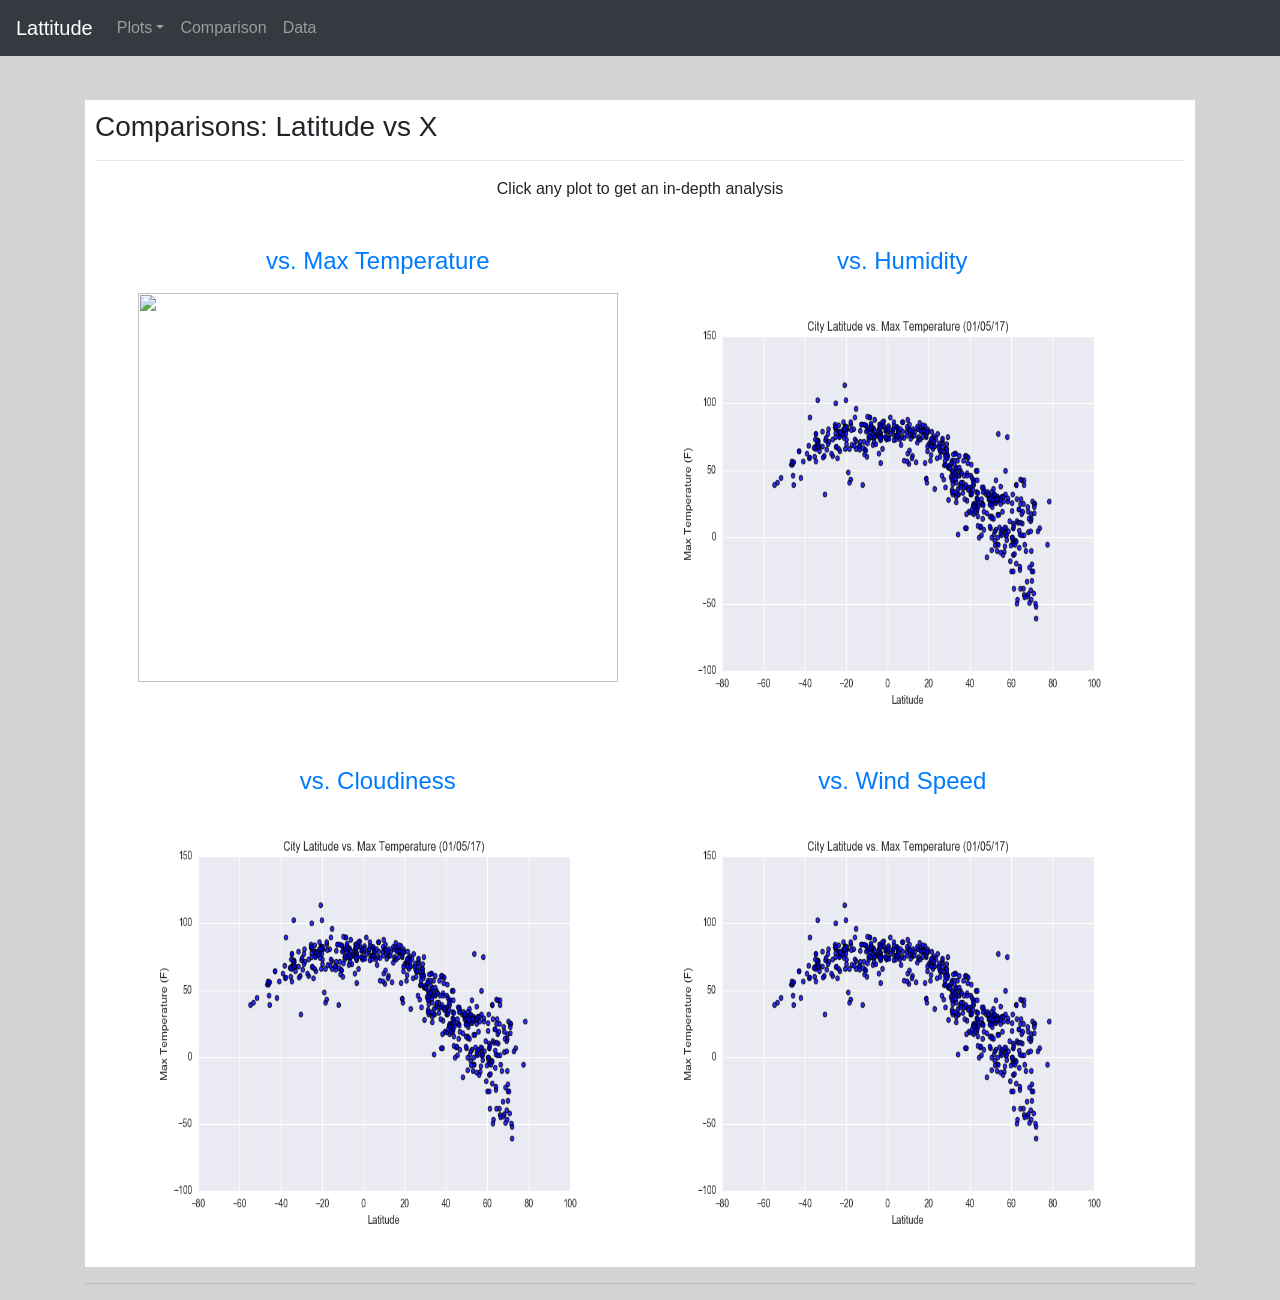
==== WebVisualizations/comparisons.html @ ae3412d1 "add code files" ====
<!doctype html>
<html lang="en">
  <head>
    <meta charset="utf-8">
    <meta name="viewport" content="width=device-width, initial-scale=1, shrink-to-fit=no">
    <meta name="description" content="">
    <meta name="author" content="Mark Otto, Jacob Thornton, and Bootstrap contributors">
    <meta name="generator" content="Jekyll v3.8.6">
 

     <!-- Bootstrap core CSS -->
    <link rel="stylesheet" href="https://maxcdn.bootstrapcdn.com/bootstrap/4.4.1/css/bootstrap.min.css">
    <link rel="stylesheet" href="./css/style.css">
    
   
    <!-- Custom styles for this template -->
    <link href="jumbotron.css" rel="stylesheet">
  </head>
  <body>
    <nav class="navbar navbar-expand-md navbar-dark fixed-top bg-dark">
  <a class="navbar-brand" href="./index.html">Lattitude</a>
  <button class="navbar-toggler" type="button" data-toggle="collapse" data-target="#navbarsExampleDefault" aria-controls="navbarsExampleDefault" aria-expanded="false" aria-label="Toggle navigation">
    <span class="navbar-toggler-icon"></span>
  </button>

  <div class="collapse navbar-collapse" id="navbarsExampleDefault">
    <ul class="navbar-nav mr-auto">
        <li class="nav-item dropdown">
            <a class="nav-link dropdown-toggle" href="#" id="dropdown01" data-toggle="dropdown" aria-haspopup="true" aria-expanded="false">Plots</a>
            <div class="dropdown-menu" aria-labelledby="dropdown01">
              <a class="dropdown-item" href="./maxtemp.html">Max Temperature</a>
              <a class="dropdown-item" href="./humidity.html">Humidity</a>
              <a class="dropdown-item" href="./cloudiness.html">Cloudiness</a>
              <a class="dropdown-item" href="./windspeed.html">Wind Speed</a>
            </div>
        </li>
      <li class="nav-item">
        <a class="nav-link" href="./comparisons.html">Comparison</a>
      </li>
      <li class="nav-item">
        <a class="nav-link" href="./data.html">Data</a>
      </li>
    </ul>
  </div>
</nav>

<main role="main">

   <div class="container">
    <!-- Example row of columns -->
    <div class="row">
      <div class="col-md-12 c_section">
        <div>
        <h3>Comparisons: Latitude vs X</h3>
        <hr></hr>
        <p>Click any plot to get an in-depth analysis</p>
        <div class="c_image">
          <a href="./maxtemp.html">
            <div><h4>vs. Max Temperature</h4></div>
            <img src=".././assets/images/Fig1.png" />
          </a>
        </div>
        <div class="c_image">
          <a href="./humidity.html">
            <div><h4>vs. Humidity</h4></div>
            <img src="./assets/images/Fig1.png" />
          </a>
        </div>
        <div class="c_image">
          <a href="./cloudiness.html">
            <div><h4>vs. Cloudiness</h4></div>
            <img src="./assets/images/Fig1.png" />
          </a>
        </div>
        <div class="c_image">
          <a href="./windspeed.html">
            <div><h4>vs. Wind Speed</h4></div>
            <img src="./assets/images/Fig1.png" />
          </a>
        </div>
      </div>
      </div>
    </div>
    <hr>
  </div> 
</main>
    <script src="https://code.jquery.com/jquery-3.3.1.slim.min.js" integrity="sha384-q8i/X+965DzO0rT7abK41JStQIAqVgRVzpbzo5smXKp4YfRvH+8abtTE1Pi6jizo" crossorigin="anonymous"></script>
    <script src="https://stackpath.bootstrapcdn.com/bootstrap/4.1.3/js/bootstrap.min.js" integrity="sha384-ChfqqxuZUCnJSK3+MXmPNIyE6ZbWh2IMqE241rYiqJxyMiZ6OW/JmZQ5stwEULTy" crossorigin="anonymous"></script>
</body>
</html>
---- WebVisualizations/css/style.css ----
body{
    background-color: lightgray;
  }
  .container{
    margin-top: 100px;
  }  


  .m_section div{
    width: 100%;
    height: 100%;
    background: white;
    padding: 25px;
  }

  .p_section div{
    width: 100%;
    height: 100%;
    background: white;
    padding: 25px;
    text-align: center;
  }

  .p_section p, .p_section h2{
    text-align: left;
  }

  .v_section div{
    background: white;
    padding: 10px;
  }

  .c_section div{
    background: white;
    padding: 10px;
    text-align: center;
  }

  .c_section h3{
    text-align: left;
  }

  .d_section div{
    background: white;
    padding: 10px;  
  }

  .m_image{
    width: 250px;
    height: 225px;
    float: left;
  }

  .v_image{
    width: 150px;
    height: 125px;
    display: inline-block;     
    margin:5px;   
  }

  
  .v_image:hover, .c_image:hover, .v_selected{
    border-style:solid;
    border-color:aquamarine;
  }
  

  .v_image img{
    width: 100%;
    height: 100%;
    display: inline;
  }

  .c_image img{
    width: 100%;
    height: 90%;
    display: inline;
  }

  .c_image div{
    width: 100%;        
    text-align: center;
  }


  .c_image{
    width: 500px;
    height: 500px;
    display: inline-block;     
    margin:10px;   
  }

  .p_image{
      width:500px;
      height: 400px;
      
  }

  .bd-placeholder-img {
    font-size: 1.125rem;
    text-anchor: middle;
    -webkit-user-select: none;
    -moz-user-select: none;
    -ms-user-select: none;
    user-select: none;
  }
  
  table{
      font-size: 13px;
  }

  table td:nth-child(1), table th:nth-child(1){
    display: none;
  }

  @media (min-width: 768px) {
    .bd-placeholder-img-lg {
      font-size: 3.5rem;
    }
  }
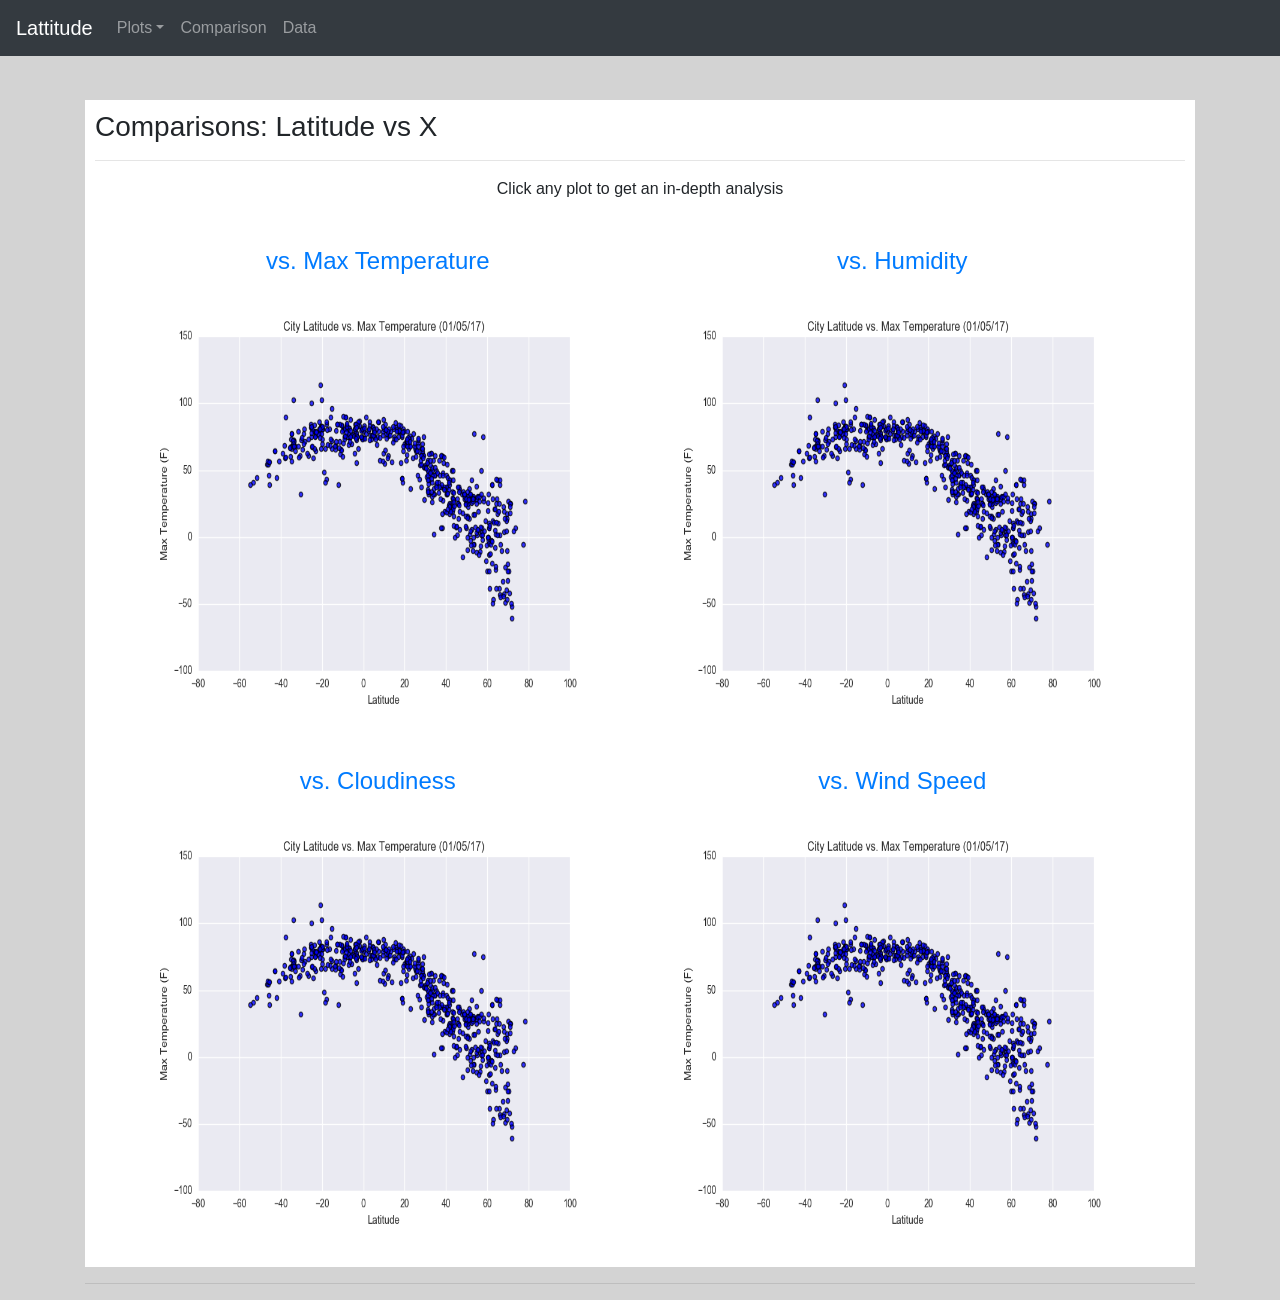
==== commit 024b51ff: "update file" ====
--- a/WebVisualizations/comparisons.html
+++ b/WebVisualizations/comparisons.html
@@ -58,7 +58,7 @@
         <div class="c_image">
           <a href="./maxtemp.html">
             <div><h4>vs. Max Temperature</h4></div>
-            <img src=".././assets/images/Fig1.png" />
+            <img src="./assets/images/Fig1.png" />
           </a>
         </div>
         <div class="c_image">
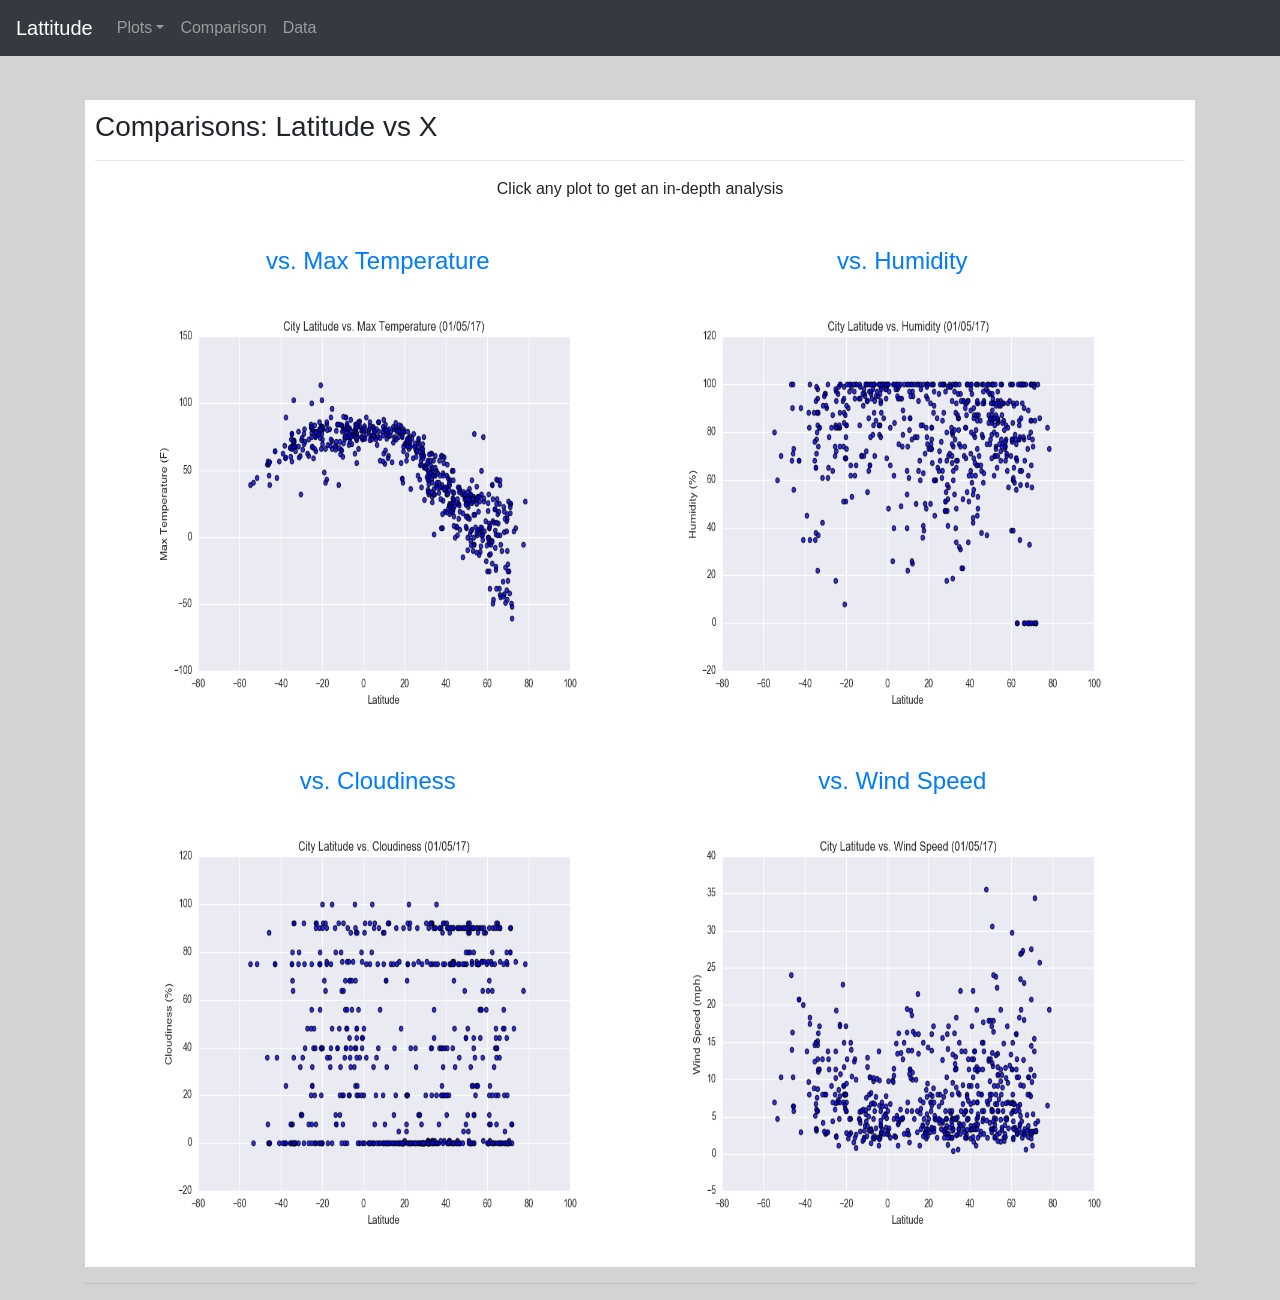
==== commit e0698a21: "update file" ====
--- a/WebVisualizations/comparisons.html
+++ b/WebVisualizations/comparisons.html
@@ -64,19 +64,19 @@
         <div class="c_image">
           <a href="./humidity.html">
             <div><h4>vs. Humidity</h4></div>
-            <img src="./assets/images/Fig1.png" />
+            <img src="./assets/images/Fig2.png" />
           </a>
         </div>
         <div class="c_image">
           <a href="./cloudiness.html">
             <div><h4>vs. Cloudiness</h4></div>
-            <img src="./assets/images/Fig1.png" />
+            <img src="./assets/images/Fig3.png" />
           </a>
         </div>
         <div class="c_image">
           <a href="./windspeed.html">
             <div><h4>vs. Wind Speed</h4></div>
-            <img src="./assets/images/Fig1.png" />
+            <img src="./assets/images/Fig4.png" />
           </a>
         </div>
       </div>
